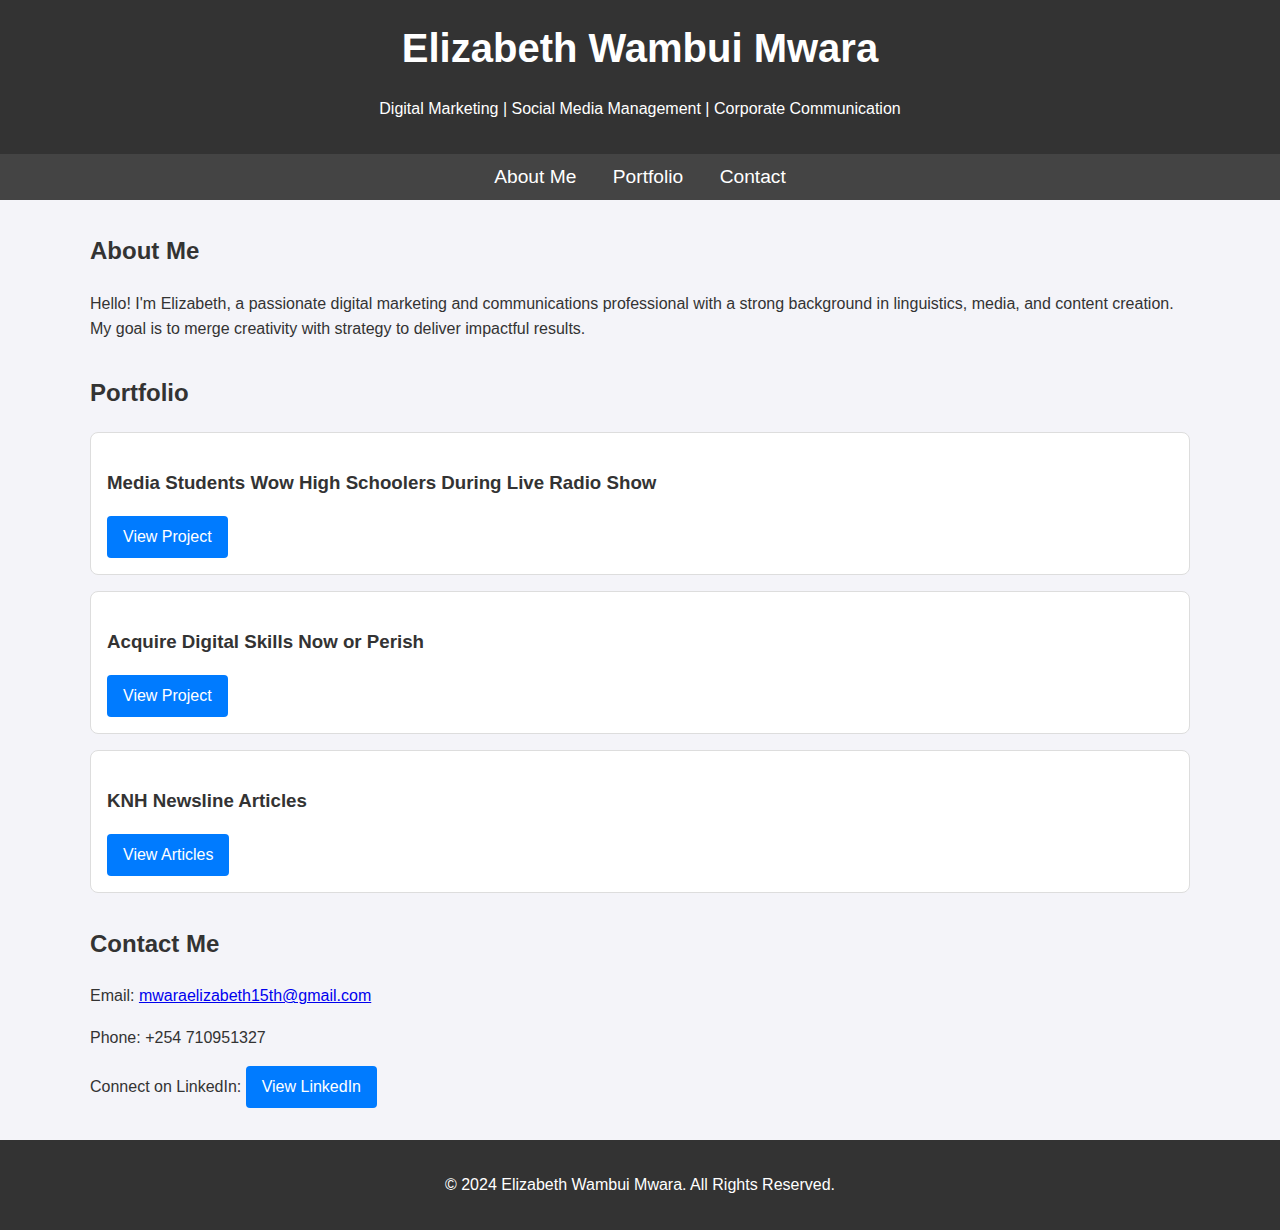
==== index.html @ 6bab7d64 "my first portfolio" ====
<!DOCTYPE html>
<html lang="en">
<head>
    <meta charset="UTF-8">
    <meta name="viewport" content="width=device-width, initial-scale=1.0">
    <title>Elizabeth Wambui Portfolio</title>
    <link rel="stylesheet" href="/css/div.css">
</head>
<body>
<header>
    <h1>Elizabeth Wambui Mwara</h1>
    <p>Digital Marketing | Social Media Management | Corporate Communication</p>
</header>
<nav>
    <a href="#about">About Me</a>
    <a href="#portfolio">Portfolio</a>
    <a href="#contact">Contact</a>
</nav>
<div class="container">
    <section id="about">
        <h2>About Me</h2>
        <p>
            Hello! I'm Elizabeth, a passionate digital marketing and communications professional with a strong background in linguistics, media, and content creation. My goal is to merge creativity with strategy to deliver impactful results.
        </p>
    </section>
    <section id="portfolio">
        <h2>Portfolio</h2>
        <div class="portfolio-item">
            <h3>Media Students Wow High Schoolers During Live Radio Show</h3>
            <a href="https://rvibs.ac.ke/hunk-rvibs-media-students-wow-high-schoolers-during-live-radio-show/" class="btn">View Project</a>
        </div>
        <div class="portfolio-item">
            <h3>Acquire Digital Skills Now or Perish</h3>
            <a href="https://rvibs.ac.ke/acquire-digital-skills-now-or-perish-techie-advises/" class="btn">View Project</a>
        </div>
        <div class="portfolio-item">
            <h3>KNH Newsline Articles</h3>
            <a href="https://issuu.com/kenyattanationalhospital/docs/knh_newsline_ed_2_2023" class="btn">View Articles</a>
        </div>
    </section>
    <section id="contact">
        <h2>Contact Me</h2>
        <p>Email: <a href="mailto:mwaraelizabeth15th@gmail.com">mwaraelizabeth15th@gmail.com</a></p>
        <p>Phone: +254 710951327</p>
        <p>Connect on LinkedIn: <a href="#" class="btn">View LinkedIn</a></p>
    </section>
</div>
<footer>
    <p>&copy; 2024 Elizabeth Wambui Mwara. All Rights Reserved.</p>
</footer>
</body>
</html>
---- css/div.css ----
body {
        font-family: Arial, sans-serif;
        line-height: 1.6;
        color: #333;
        margin: 0;
        padding: 0;
        background-color: #f4f4f9;
    }
    header {
        background: #333;
        color: #fff;
        padding: 1rem 0;
        text-align: center;
    }
    header h1 {
        margin: 0;
        font-size: 2.5rem;
    }
    nav {
        text-align: center;
        padding: 0.5rem;
        background: #444;
    }
    nav a {
        color: #fff;
        text-decoration: none;
        margin: 0 1rem;
        font-size: 1.2rem;
    }
    nav a:hover {
        text-decoration: underline;
    }
    .container {
        max-width: 1100px;
        margin: 2rem auto;
        padding: 0 1rem;
    }
    section {
        margin-bottom: 2rem;
    }
    .portfolio-item {
        border: 1px solid #ddd;
        border-radius: 8px;
        margin-bottom: 1rem;
        padding: 1rem;
        background: #fff;
    }
    footer {
        text-align: center;
        padding: 1rem;
        background: #333;
        color: #fff;
        margin-top: 2rem;
    }
    .btn {
        display: inline-block;
        padding: 0.5rem 1rem;
        color: #fff;
        background: #007BFF;
        text-decoration: none;
        border-radius: 4px;
        transition: background 0.3s;
    }
    .btn:hover {
        background: #0056b3;
    }
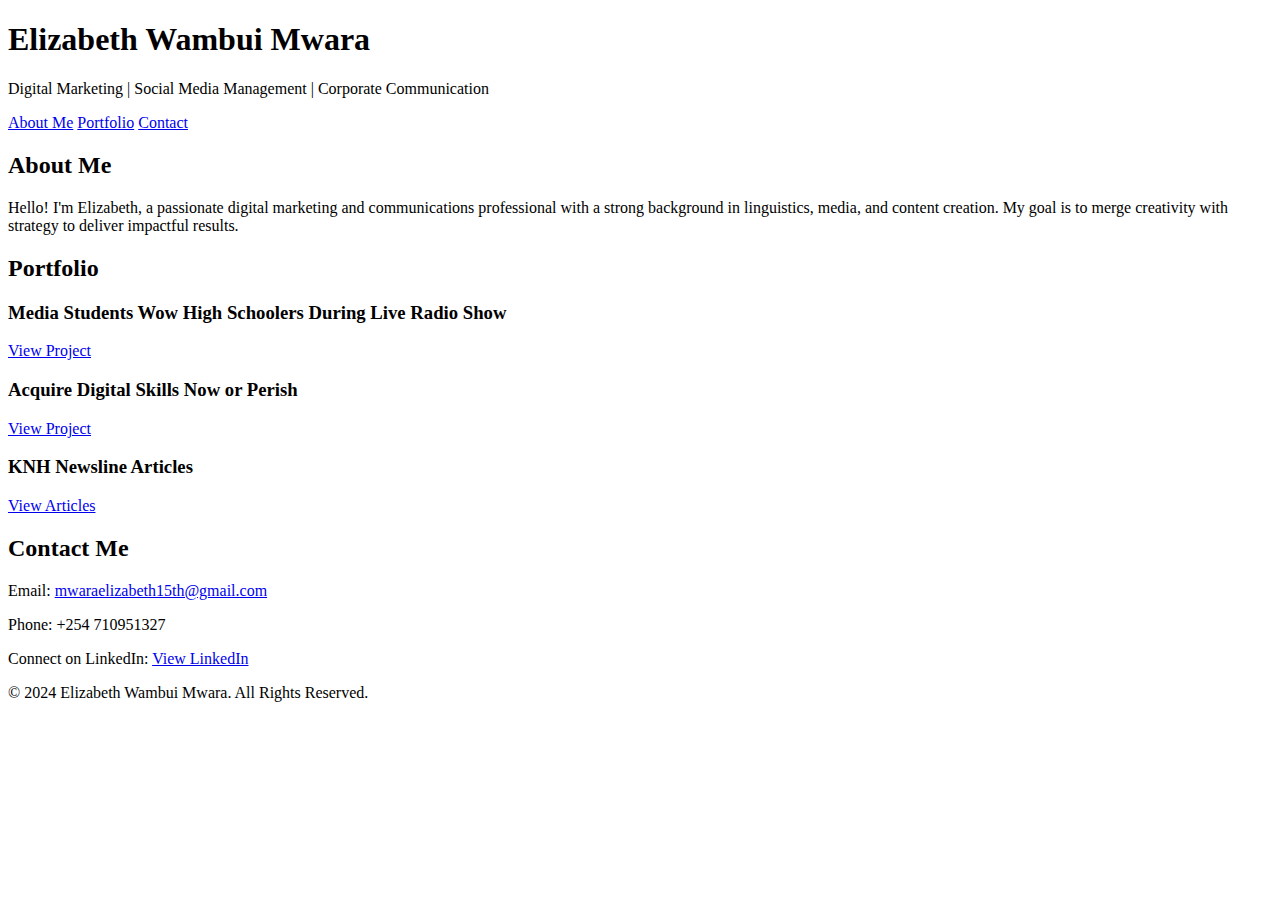
==== commit 07b54219: "changed file path and css name" ====
--- a/index.html
+++ b/index.html
@@ -1,52 +1,60 @@
 <!DOCTYPE html>
 <html lang="en">
+
 <head>
     <meta charset="UTF-8">
     <meta name="viewport" content="width=device-width, initial-scale=1.0">
     <title>Elizabeth Wambui Portfolio</title>
-    <link rel="stylesheet" href="/css/div.css">
+    <link rel="stylesheet" href="/myportfolio./css/style.css">
 </head>
+
 <body>
-<header>
-    <h1>Elizabeth Wambui Mwara</h1>
-    <p>Digital Marketing | Social Media Management | Corporate Communication</p>
-</header>
-<nav>
-    <a href="#about">About Me</a>
-    <a href="#portfolio">Portfolio</a>
-    <a href="#contact">Contact</a>
-</nav>
-<div class="container">
-    <section id="about">
-        <h2>About Me</h2>
-        <p>
-            Hello! I'm Elizabeth, a passionate digital marketing and communications professional with a strong background in linguistics, media, and content creation. My goal is to merge creativity with strategy to deliver impactful results.
-        </p>
-    </section>
-    <section id="portfolio">
-        <h2>Portfolio</h2>
-        <div class="portfolio-item">
-            <h3>Media Students Wow High Schoolers During Live Radio Show</h3>
-            <a href="https://rvibs.ac.ke/hunk-rvibs-media-students-wow-high-schoolers-during-live-radio-show/" class="btn">View Project</a>
-        </div>
-        <div class="portfolio-item">
-            <h3>Acquire Digital Skills Now or Perish</h3>
-            <a href="https://rvibs.ac.ke/acquire-digital-skills-now-or-perish-techie-advises/" class="btn">View Project</a>
-        </div>
-        <div class="portfolio-item">
-            <h3>KNH Newsline Articles</h3>
-            <a href="https://issuu.com/kenyattanationalhospital/docs/knh_newsline_ed_2_2023" class="btn">View Articles</a>
-        </div>
-    </section>
-    <section id="contact">
-        <h2>Contact Me</h2>
-        <p>Email: <a href="mailto:mwaraelizabeth15th@gmail.com">mwaraelizabeth15th@gmail.com</a></p>
-        <p>Phone: +254 710951327</p>
-        <p>Connect on LinkedIn: <a href="#" class="btn">View LinkedIn</a></p>
-    </section>
-</div>
-<footer>
-    <p>&copy; 2024 Elizabeth Wambui Mwara. All Rights Reserved.</p>
-</footer>
+    <header>
+        <h1>Elizabeth Wambui Mwara</h1>
+        <p>Digital Marketing | Social Media Management | Corporate Communication</p>
+    </header>
+    <nav>
+        <a href="#about">About Me</a>
+        <a href="#portfolio">Portfolio</a>
+        <a href="#contact">Contact</a>
+    </nav>
+    <div class="container">
+        <section id="about">
+            <h2>About Me</h2>
+            <p>
+                Hello! I'm Elizabeth, a passionate digital marketing and communications professional with a strong
+                background in linguistics, media, and content creation. My goal is to merge creativity with strategy to
+                deliver impactful results.
+            </p>
+        </section>
+        <section id="portfolio">
+            <h2>Portfolio</h2>
+            <div class="portfolio-item">
+                <h3>Media Students Wow High Schoolers During Live Radio Show</h3>
+                <a href="https://rvibs.ac.ke/hunk-rvibs-media-students-wow-high-schoolers-during-live-radio-show/"
+                    class="btn">View Project</a>
+            </div>
+            <div class="portfolio-item">
+                <h3>Acquire Digital Skills Now or Perish</h3>
+                <a href="https://rvibs.ac.ke/acquire-digital-skills-now-or-perish-techie-advises/" class="btn">View
+                    Project</a>
+            </div>
+            <div class="portfolio-item">
+                <h3>KNH Newsline Articles</h3>
+                <a href="https://issuu.com/kenyattanationalhospital/docs/knh_newsline_ed_2_2023" class="btn">View
+                    Articles</a>
+            </div>
+        </section>
+        <section id="contact">
+            <h2>Contact Me</h2>
+            <p>Email: <a href="mailto:mwaraelizabeth15th@gmail.com">mwaraelizabeth15th@gmail.com</a></p>
+            <p>Phone: +254 710951327</p>
+            <p>Connect on LinkedIn: <a href="#" class="btn">View LinkedIn</a></p>
+        </section>
+    </div>
+    <footer>
+        <p>&copy; 2024 Elizabeth Wambui Mwara. All Rights Reserved.</p>
+    </footer>
 </body>
+
 </html>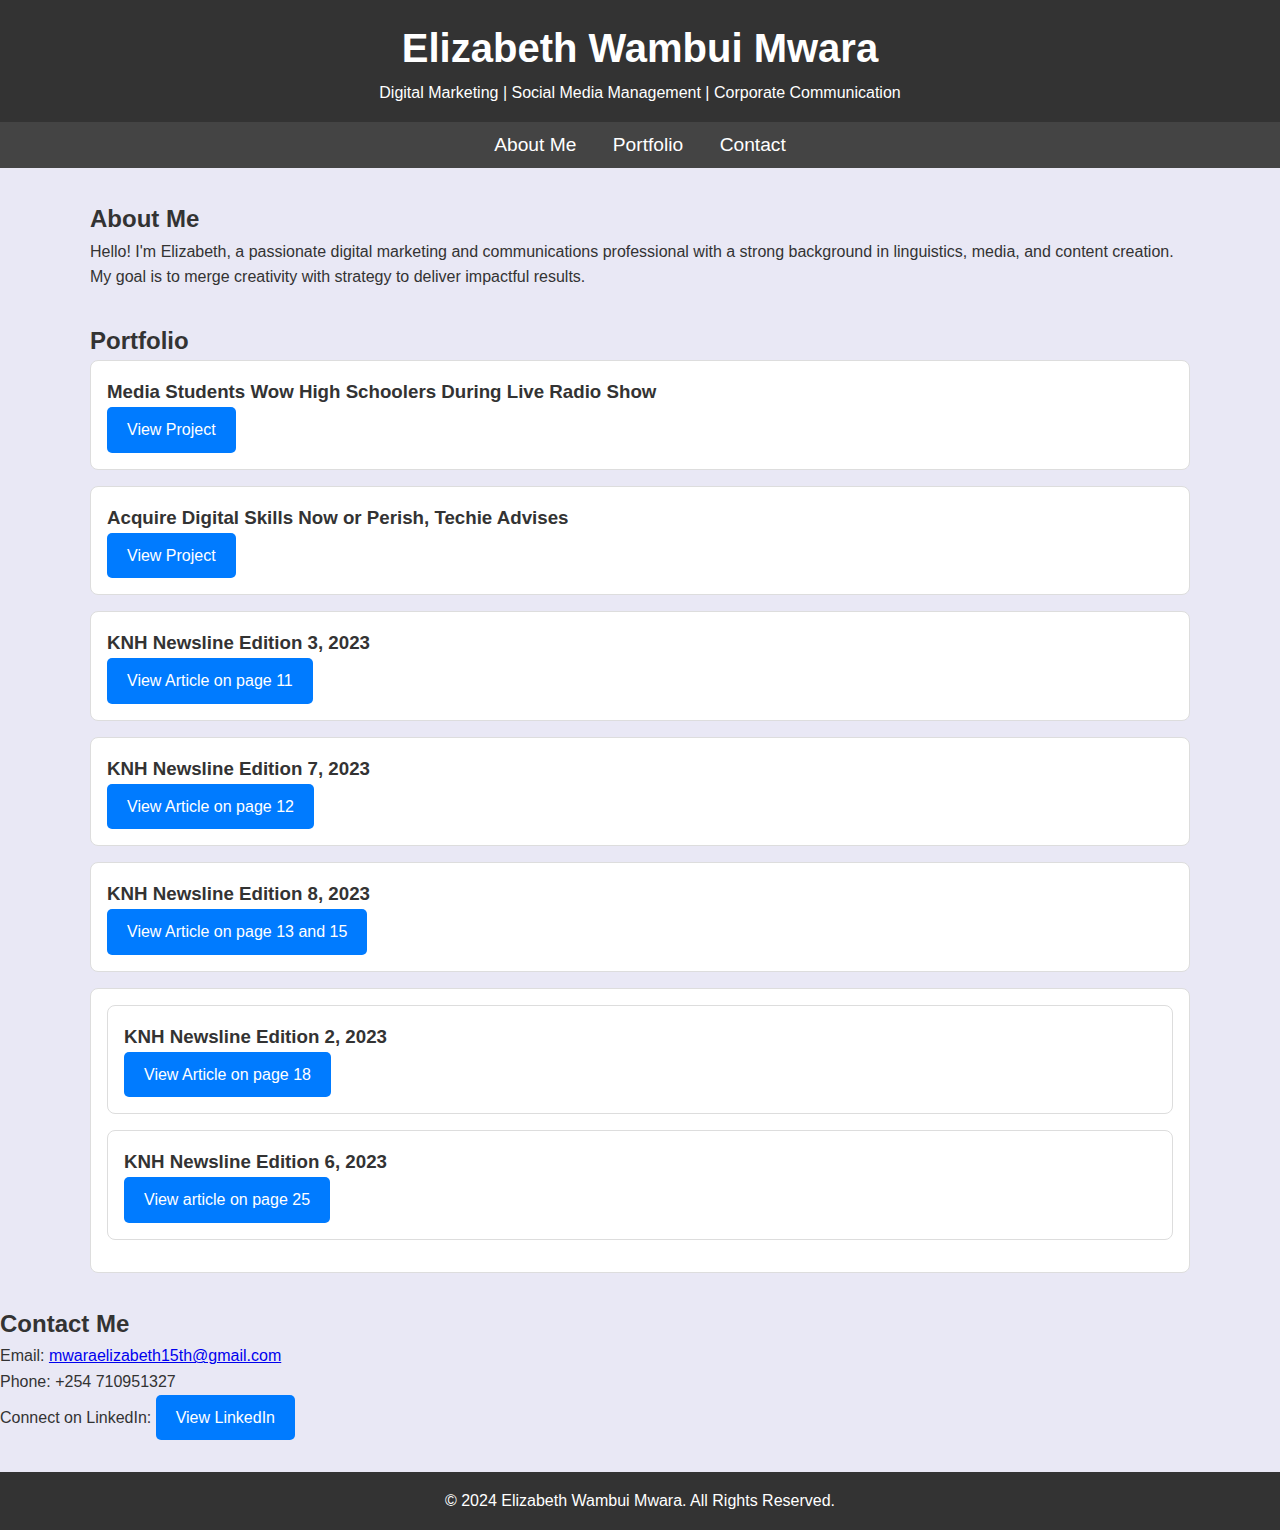
==== commit 32522ca5: "Initial commit" ====
--- a/index.html
+++ b/index.html
@@ -5,7 +5,7 @@
     <meta charset="UTF-8">
     <meta name="viewport" content="width=device-width, initial-scale=1.0">
     <title>Elizabeth Wambui Portfolio</title>
-    <link rel="stylesheet" href="/myportfolio./css/style.css">
+    <link rel="stylesheet" href="css/style.css">
 </head>
 
 <body>
@@ -28,7 +28,7 @@
             </p>
         </section>
         <section id="portfolio">
-            <h2>Portfolio</h2>
+            <!-- <h2>Portfolio</h2>
             <div class="portfolio-item">
                 <h3>Media Students Wow High Schoolers During Live Radio Show</h3>
                 <a href="https://rvibs.ac.ke/hunk-rvibs-media-students-wow-high-schoolers-during-live-radio-show/"
@@ -42,7 +42,49 @@
             <div class="portfolio-item">
                 <h3>KNH Newsline Articles</h3>
                 <a href="https://issuu.com/kenyattanationalhospital/docs/knh_newsline_ed_2_2023" class="btn">View
-                    Articles</a>
+                    Articles</a> -->
+
+                    <section id="portfolio">
+                    <h2>Portfolio</h2>
+                    <div class="portfolio-item">
+                        <h3>Media Students Wow High Schoolers During Live Radio Show</h3>
+                        <a href="https://rvibs.ac.ke/hunk-rvibs-media-students-wow-high-schoolers-during-live-radio-show/" class="btn">View Project</a>
+                    </div>
+                    <div class="portfolio-item">
+                        <h3>Acquire Digital Skills Now or Perish, Techie Advises</h3>
+                        <a href="https://rvibs.ac.ke/acquire-digital-skills-now-or-perish-techie-advises/" class="btn">View Project</a>
+                    </div>
+                    <div class="portfolio-item">
+                        <h3>KNH Newsline Edition 3, 2023</h3>
+                        <a href="https://issuu.com/kenyattanationalhospital/docs/knh_newsline_ed3_2023_compressed" class="btn">View Article on page 11</a>
+                    </div>
+                    <div class="portfolio-item">
+                        <h3>KNH Newsline Edition 7, 2023</h3>
+                        <a href="https://issuu.com/kenyattanationalhospital/docs/knh_newsline_ed_7_2023_compressed" class="btn">View Article on page 12</a>
+                    </div>
+                    <div class="portfolio-item">
+                        <h3>KNH Newsline Edition 8, 2023</h3>
+                        <a href="https://issuu.com/kenyattanationalhospital/docs/knh_newsline_ed_8_2023_compressed" class="btn">View Article on page 13 and 15 </a>
+                    </div>
+                    <div class="portfolio-item">
+                        <!--<h3>KNH Newsline Edition 7, 2023</h3>
+                        <a href="https://issuu.com/kenyattanationalhospital/docs/knh_newsline_ed_7_2023_compressed" class="btn">View Article on page 12</a>
+                    </div>-->
+                    
+                    <!--<div class="portfolio-item">
+                        <h3>KNH Newsline Edition 3, 2023</h3>
+                        <a href="https://issuu.com/kenyattanationalhospital/docs/knh_newsline_ed3_2023_compressed" class="btn">View Article on page 11</a>
+                    </div>-->
+                    <div class="portfolio-item">
+                        <h3>KNH Newsline Edition 2, 2023</h3>
+                        <a href="https://issuu.com/kenyattanationalhospital/docs/knh_newsline_ed_2_2023" class="btn">View Article on page 18</a>
+
+                    </div>
+                    <div class="portfolio-item">
+                        <h3> KNH Newsline Edition 6, 2023</h3>
+                        <a href="https://issuu.com/kenyattanationalhospital/docs/knh_newsline_ed_6_2023_compressed" class="btn"> View article on page 25 </a>
+                    </div>
+                    </section>
             </div>
         </section>
         <section id="contact">
--- a/css/style.css
+++ b/css/style.css
@@ -0,0 +1,96 @@
+* {
+    margin: 0;
+    padding: 0;
+}
+
+body {
+    font-family: Arial, sans-serif;
+    line-height: 1.6;
+    color: #333;
+    margin: 0;
+    padding: 0;
+    background-color: #e9e8f5;
+}
+
+header {
+    background: #333;
+    color: #fff;
+    padding: 1rem 0;
+    text-align: center;
+}
+
+header h1 {
+    margin: 0;
+    font-size: 2.5rem;
+}
+
+nav {
+    text-align: center;
+    padding: 0.5rem;
+    background: #444;
+}
+
+nav a {
+    color: #fff;
+    text-decoration: none;
+    margin: 0 1rem;
+    font-size: 1.2rem;
+}
+
+nav a:hover {
+    text-decoration: underline;
+}
+
+.container {
+    max-width: 1100px;
+    margin: 2rem auto;
+    padding: 0 1rem;
+}
+
+section {
+    margin-bottom: 2rem;
+}
+
+.portfolio-item {
+    border: 1px solid #ddd;
+    border-radius: 8px;
+    margin-bottom: 1rem;
+    padding: 1rem;
+    background: #fff;
+}
+
+footer {
+    text-align: center;
+    padding: 1rem;
+    background: #333;
+    color: #fff;
+    margin-top: 2rem;
+}
+
+.btn {
+    display: inline-block;
+    padding: 0.5rem 1rem;
+    color: #fff;
+    background: #007BFF;
+    text-decoration: none;
+    border-radius: 4px;
+    transition: background 0.3s;
+}
+
+.btn:hover {
+    background: #0056b3;
+}
+
+.btn {
+    display: inline-block;
+    padding: 10px 20px;
+    background-color: #007BFF; /* Example color */
+    color: white;
+    text-decoration: none;
+    border-radius: 5px;
+    transition: background-color 0.3s;
+}
+
+.btn:hover {
+    background-color: #0056b3; /* Darker shade for hover */
+}